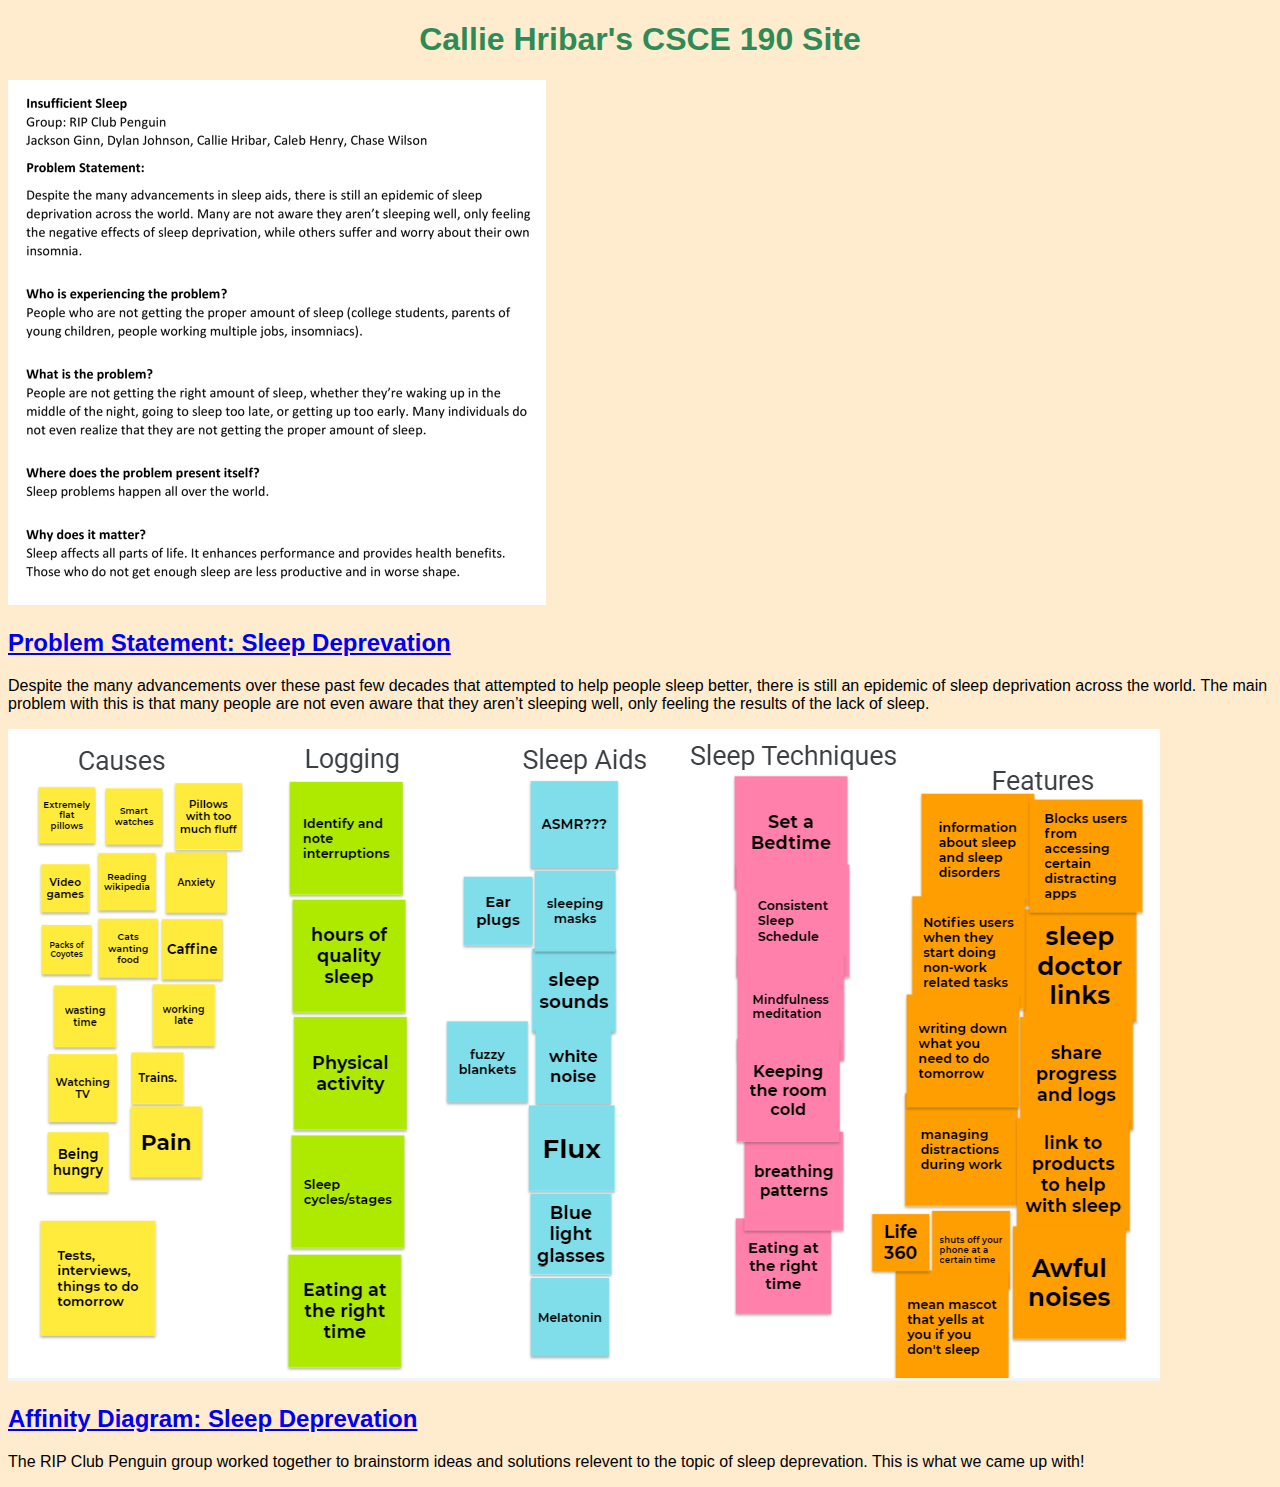
==== index.html @ 40f53fe8 "Add files via upload" ====
<!DOCTYPE html> 
<html>
    <head>
        <title>CSCE 190: Callie Hribar</title>
        <link rel="stylesheet" href="styles.css">
    </head>
    <body>
        <h1>Callie Hribar's CSCE 190 Site</h1>

        <!-- Problem Statement Assignment -->
        <section class="assignment">
            <a href="files/ProblemStatementFinalFinal.pdf"><img src="images/ProblemStatementSmall.PNG"></a>
        </section>
        <section class="ass-details">
            <a href="files/ProblemStatementFinalFinal.pdf"><h2>Problem Statement: Sleep Deprevation</h2></a>
            <p>
                Despite the many advancements over these past few decades that attempted to help people sleep better, there is still an epidemic of sleep deprivation across the world. The main problem with this is that many people are not even aware that they aren’t sleeping well, only feeling the results of the lack of sleep. 
            </p>
        </section>

        <!-- Affinity Diagram Assignment -->
        <section class="assignment">
            <a href="files/CS190SleepJamboard.pdf"><img src="images/jamboard.PNG"></a>
        </section>
        <section class="ass-details">
            <a href="files/CS190SleepJamboard.pdf"><h2>Affinity Diagram: Sleep Deprevation</h2></a>
            <p>
                The RIP Club Penguin group worked together to brainstorm ideas and solutions relevent to the topic of sleep deprevation. This is what we came up with!
            </p>
        </section>
    </body>
</html>
---- styles.css ----
body {
    background:blanchedalmond;
    font-family: Arial, Helvetica, sans-serif;
}

h1 {
    color: seagreen;
    text-align: center;
}
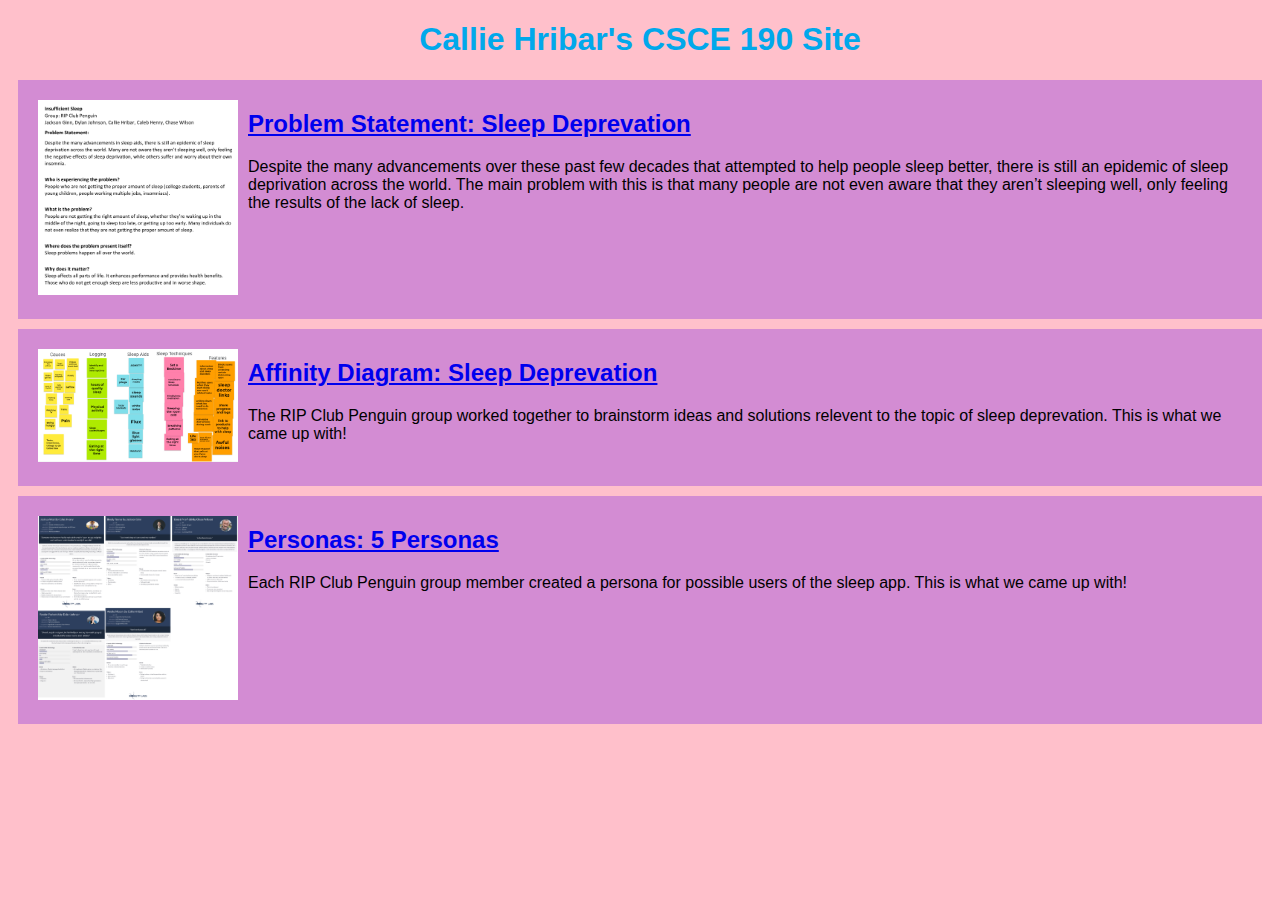
==== commit 7459210a: "Add files via upload" ====
--- a/index.html
+++ b/index.html
@@ -10,23 +10,34 @@
         <!-- Problem Statement Assignment -->
         <section class="assignment">
             <a href="files/ProblemStatementFinalFinal.pdf"><img src="images/ProblemStatementSmall.PNG"></a>
-        </section>
-        <section class="ass-details">
-            <a href="files/ProblemStatementFinalFinal.pdf"><h2>Problem Statement: Sleep Deprevation</h2></a>
-            <p>
-                Despite the many advancements over these past few decades that attempted to help people sleep better, there is still an epidemic of sleep deprivation across the world. The main problem with this is that many people are not even aware that they aren’t sleeping well, only feeling the results of the lack of sleep. 
-            </p>
+            <section class="ass-details">
+             <a href="files/ProblemStatementFinalFinal.pdf"><h2>Problem Statement: Sleep Deprevation</h2></a>
+                <p>
+                    Despite the many advancements over these past few decades that attempted to help people sleep better, there is still an epidemic of sleep deprivation across the world. The main problem with this is that many people are not even aware that they aren’t sleeping well, only feeling the results of the lack of sleep. 
+                </p>
+            </section>
         </section>
 
         <!-- Affinity Diagram Assignment -->
         <section class="assignment">
             <a href="files/CS190SleepJamboard.pdf"><img src="images/jamboard.PNG"></a>
+            <section class="ass-details">
+                <a href="files/CS190SleepJamboard.pdf"><h2>Affinity Diagram: Sleep Deprevation</h2></a>
+                <p>
+                    The RIP Club Penguin group worked together to brainstorm ideas and solutions relevent to the topic of sleep deprevation. This is what we came up with!
+                </p>
+            </section>
         </section>
-        <section class="ass-details">
-            <a href="files/CS190SleepJamboard.pdf"><h2>Affinity Diagram: Sleep Deprevation</h2></a>
-            <p>
-                The RIP Club Penguin group worked together to brainstorm ideas and solutions relevent to the topic of sleep deprevation. This is what we came up with!
-            </p>
+        
+        <!-- Persona Assignment -->
+        <section class="assignment">
+            <a href="files/RIPclubpenguinpersonas.pdf"><img src="images/personas-min.png"></a>
+            <section class="ass-details">
+                <a href="files/RIPclubpenguinpersonas.pdf"><h2>Personas: 5 Personas</h2></a>
+                <p>
+                    Each RIP Club Penguin group member created a persona for possible users of the sleep app. This is what we came up with!
+                </p>
+            </section>
         </section>
     </body>
 </html>--- a/styles.css
+++ b/styles.css
@@ -1,9 +1,21 @@
 body {
-    background:blanchedalmond;
+    background:pink;
     font-family: Arial, Helvetica, sans-serif;
 }
 
+.assignment {
+    background:rgb(211, 140, 211);
+    display: flex;
+    padding: 10px;
+    margin: 10px;
+}
+
+.assignment img {
+    width: 200px;
+    padding: 10px;
+}
+
 h1 {
-    color: seagreen;
+    color:rgb(0, 168, 235);
     text-align: center;
 }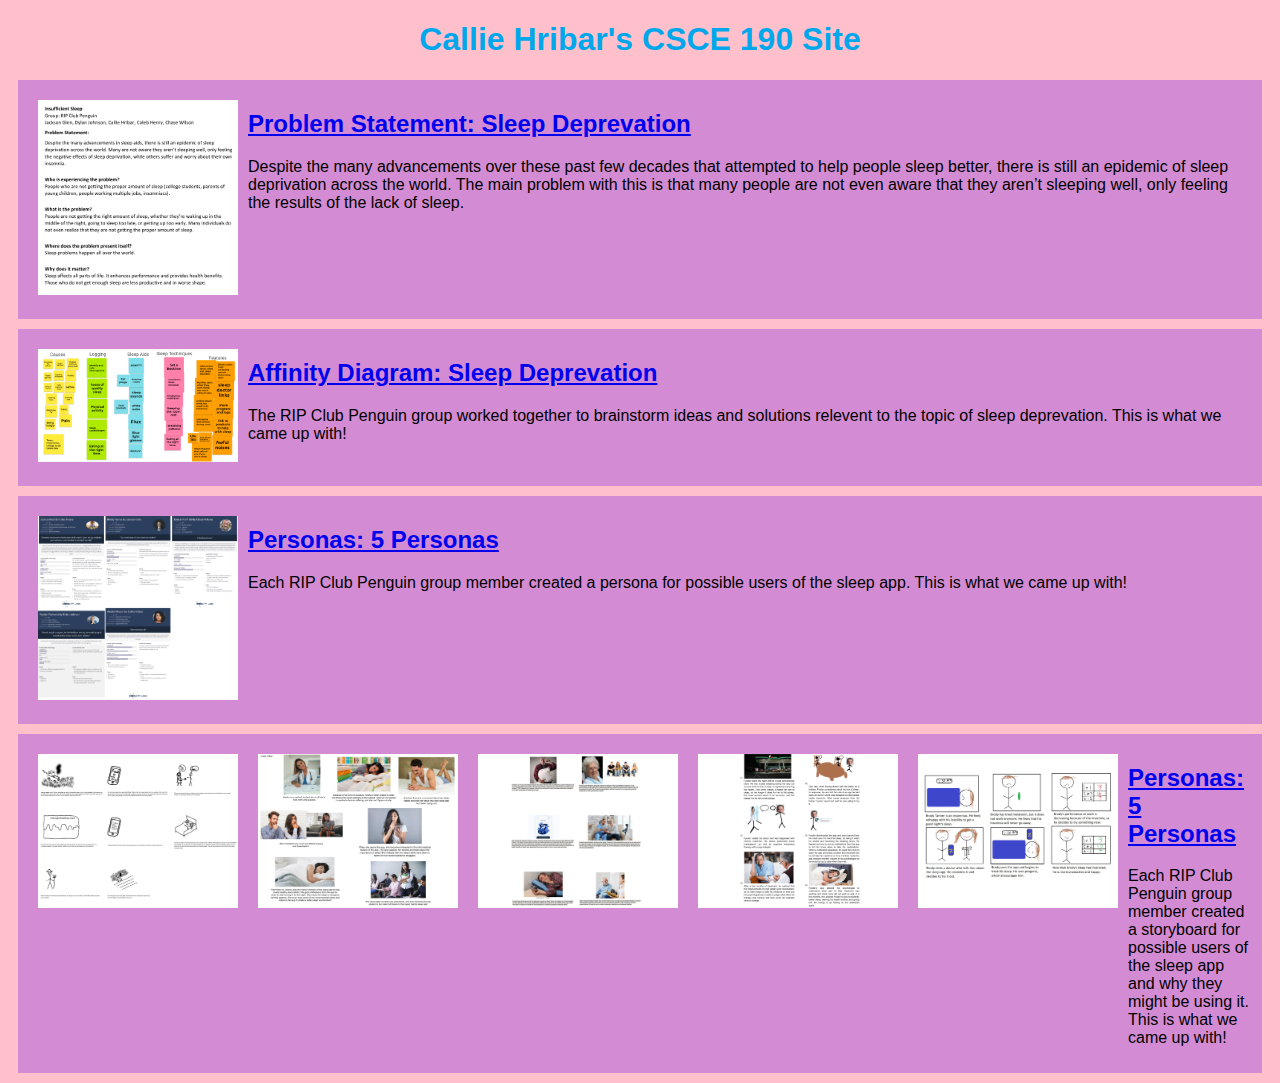
==== commit 96a48ff0: "Add files via upload" ====
--- a/index.html
+++ b/index.html
@@ -39,5 +39,20 @@
                 </p>
             </section>
         </section>
+       
+        <!-- Persona Assignment -->
+        <section class="assignment">
+            <a href="files/StoryboardsClubPenguin.pdf"><img src="images/1.png"></a>
+            <a href="files/StoryboardsClubPenguin.pdf"><img src="images/2.png"></a>
+            <a href="files/StoryboardsClubPenguin.pdf"><img src="images/3.png"></a>
+            <a href="files/StoryboardsClubPenguin.pdf"><img src="images/4.png"></a>
+            <a href="files/StoryboardsClubPenguin.pdf"><img src="images/5.png"></a>
+            <section class="ass-details">
+                <a href="files/RIPclubpenguinpersonas.pdf"><h2>Personas: 5 Personas</h2></a>
+                <p>
+                    Each RIP Club Penguin group member created a storyboard for possible users of the sleep app and why they might be using it. This is what we came up with!
+                </p>
+            </section>
+        </section>
     </body>
 </html>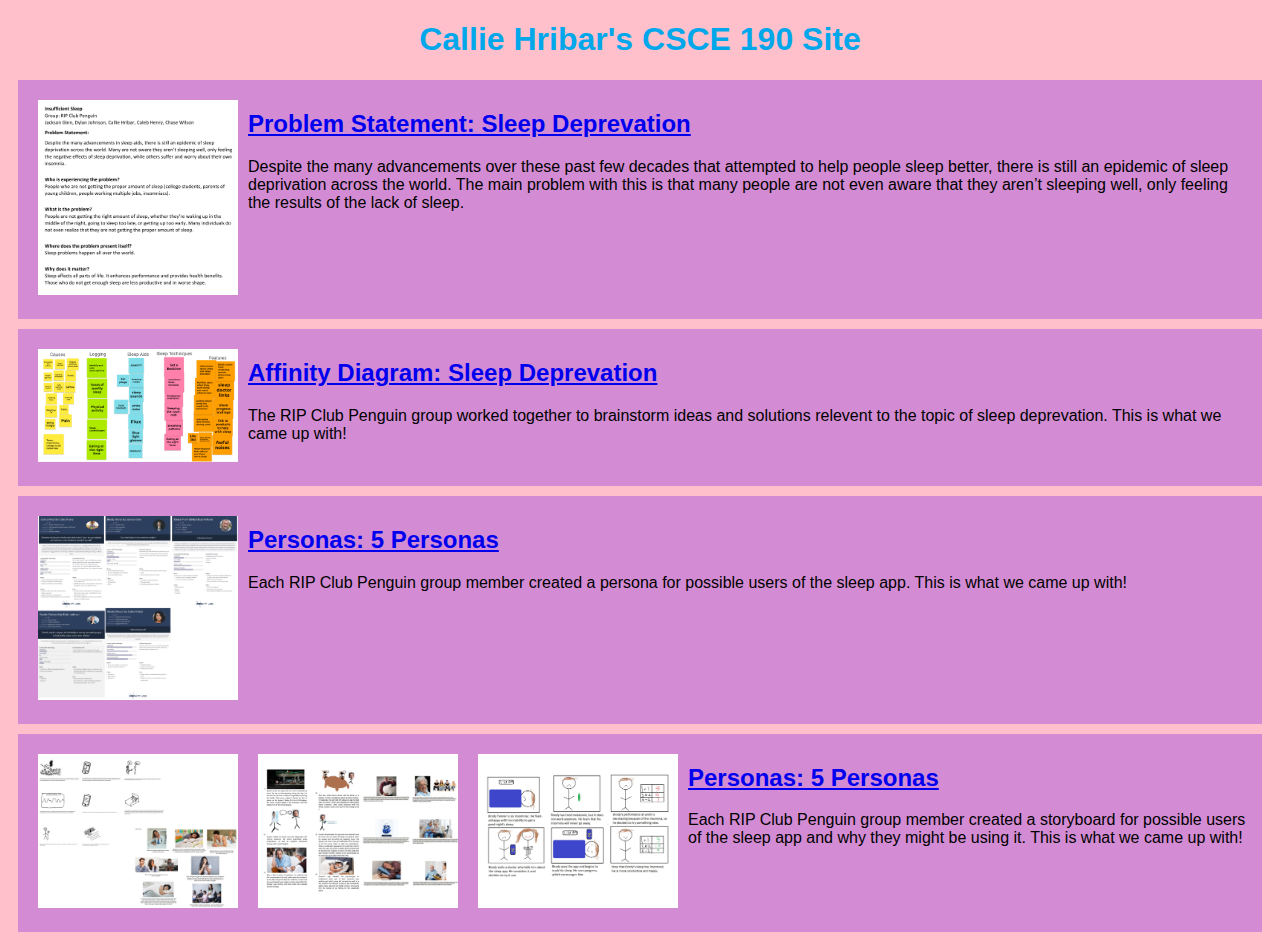
==== commit a6822c4e: "Add files via upload" ====
--- a/index.html
+++ b/index.html
@@ -45,8 +45,6 @@
             <a href="files/StoryboardsClubPenguin.pdf"><img src="images/1.png"></a>
             <a href="files/StoryboardsClubPenguin.pdf"><img src="images/2.png"></a>
             <a href="files/StoryboardsClubPenguin.pdf"><img src="images/3.png"></a>
-            <a href="files/StoryboardsClubPenguin.pdf"><img src="images/4.png"></a>
-            <a href="files/StoryboardsClubPenguin.pdf"><img src="images/5.png"></a>
             <section class="ass-details">
                 <a href="files/RIPclubpenguinpersonas.pdf"><h2>Personas: 5 Personas</h2></a>
                 <p>
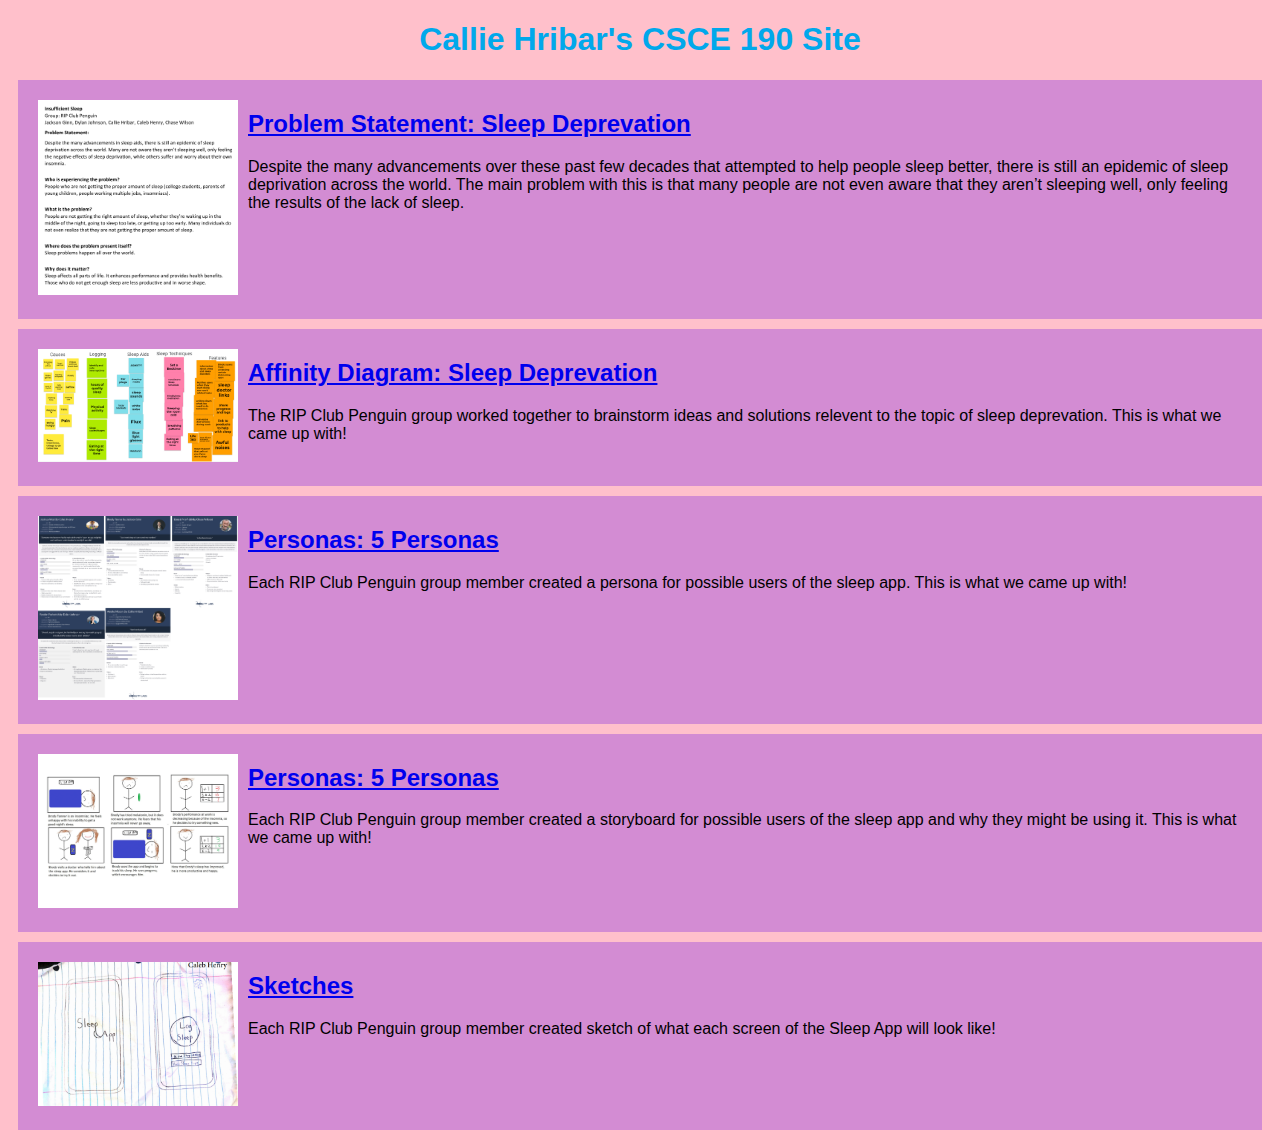
==== commit c8de84fc: "Add files via upload" ====
--- a/index.html
+++ b/index.html
@@ -6,51 +6,62 @@
     </head>
     <body>
         <h1>Callie Hribar's CSCE 190 Site</h1>
+        <div class="assignments">
+            <!-- Problem Statement Assignment -->
+            <section class="assignment">
+                <a href="files/ProblemStatementFinalFinal.pdf"><img src="images/ProblemStatementSmall.PNG"></a>
+                <section class="ass-details">
+                <a href="files/ProblemStatementFinalFinal.pdf"><h2>Problem Statement: Sleep Deprevation</h2></a>
+                    <p>
+                        Despite the many advancements over these past few decades that attempted to help people sleep better, there is still an epidemic of sleep deprivation across the world. The main problem with this is that many people are not even aware that they aren’t sleeping well, only feeling the results of the lack of sleep. 
+                    </p>
+                </section>
+            </section>
 
-        <!-- Problem Statement Assignment -->
-        <section class="assignment">
-            <a href="files/ProblemStatementFinalFinal.pdf"><img src="images/ProblemStatementSmall.PNG"></a>
-            <section class="ass-details">
-             <a href="files/ProblemStatementFinalFinal.pdf"><h2>Problem Statement: Sleep Deprevation</h2></a>
-                <p>
-                    Despite the many advancements over these past few decades that attempted to help people sleep better, there is still an epidemic of sleep deprivation across the world. The main problem with this is that many people are not even aware that they aren’t sleeping well, only feeling the results of the lack of sleep. 
-                </p>
+            <!-- Affinity Diagram Assignment -->
+            <section class="assignment">
+                <a href="files/CS190SleepJamboard.pdf"><img src="images/jamboard.PNG"></a>
+                <section class="ass-details">
+                    <a href="files/CS190SleepJamboard.pdf"><h2>Affinity Diagram: Sleep Deprevation</h2></a>
+                    <p>
+                        The RIP Club Penguin group worked together to brainstorm ideas and solutions relevent to the topic of sleep deprevation. This is what we came up with!
+                    </p>
+                </section>
             </section>
-        </section>
+            
+            <!-- Persona Assignment -->
+            <section class="assignment">
+                <a href="files/RIPclubpenguinpersonas.pdf"><img src="images/personas-min.png"></a>
+                <section class="ass-details">
+                    <a href="files/RIPclubpenguinpersonas.pdf"><h2>Personas: 5 Personas</h2></a>
+                    <p>
+                        Each RIP Club Penguin group member created a persona for possible users of the sleep app. This is what we came up with!
+                    </p>
+                </section>
+            </section>
+        
+            <!-- Storyboard Assignment -->
+            <section class="assignment">
+               <a href="files/StoryboardsClubPenguin.pdf"><img src="images/3.png"></a>
+                <section class="ass-details">
+                    <a href="files/RIPclubpenguinpersonas.pdf"><h2>Personas: 5 Personas</h2></a>
+                    <p>
+                        Each RIP Club Penguin group member created a storyboard for possible users of the sleep app and why they might be using it. This is what we came up with!
+                    </p>
+                </section>
+            </section>
 
-        <!-- Affinity Diagram Assignment -->
-        <section class="assignment">
-            <a href="files/CS190SleepJamboard.pdf"><img src="images/jamboard.PNG"></a>
-            <section class="ass-details">
-                <a href="files/CS190SleepJamboard.pdf"><h2>Affinity Diagram: Sleep Deprevation</h2></a>
-                <p>
-                    The RIP Club Penguin group worked together to brainstorm ideas and solutions relevent to the topic of sleep deprevation. This is what we came up with!
-                </p>
-            </section>
-        </section>
-        
-        <!-- Persona Assignment -->
-        <section class="assignment">
-            <a href="files/RIPclubpenguinpersonas.pdf"><img src="images/personas-min.png"></a>
-            <section class="ass-details">
-                <a href="files/RIPclubpenguinpersonas.pdf"><h2>Personas: 5 Personas</h2></a>
-                <p>
-                    Each RIP Club Penguin group member created a persona for possible users of the sleep app. This is what we came up with!
-                </p>
-            </section>
-        </section>
-       
-        <!-- Persona Assignment -->
-        <section class="assignment">
-            <a href="files/StoryboardsClubPenguin.pdf"><img src="images/1.png"></a>
-            <a href="files/StoryboardsClubPenguin.pdf"><img src="images/2.png"></a>
-            <a href="files/StoryboardsClubPenguin.pdf"><img src="images/3.png"></a>
-            <section class="ass-details">
-                <a href="files/RIPclubpenguinpersonas.pdf"><h2>Personas: 5 Personas</h2></a>
-                <p>
-                    Each RIP Club Penguin group member created a storyboard for possible users of the sleep app and why they might be using it. This is what we came up with!
-                </p>
-            </section>
-        </section>
+            <!-- Sketches Assignment -->
+            <section class="assignment">
+                <a href="files/Group_Rip_Club_Penguine_Sketches (1).pdf"><img src="images/sketches.PNG"></a>
+                 <section class="ass-details">
+                     <a href="files/Group_Rip_Club_Penguine_Sketches (1).pdf"><h2>Sketches</h2></a>
+                     <p>
+                         Each RIP Club Penguin group member created sketch of what each screen of the Sleep App will look like!
+                     </p>
+                 </section>
+             </section>
+
+        </div>
     </body>
 </html>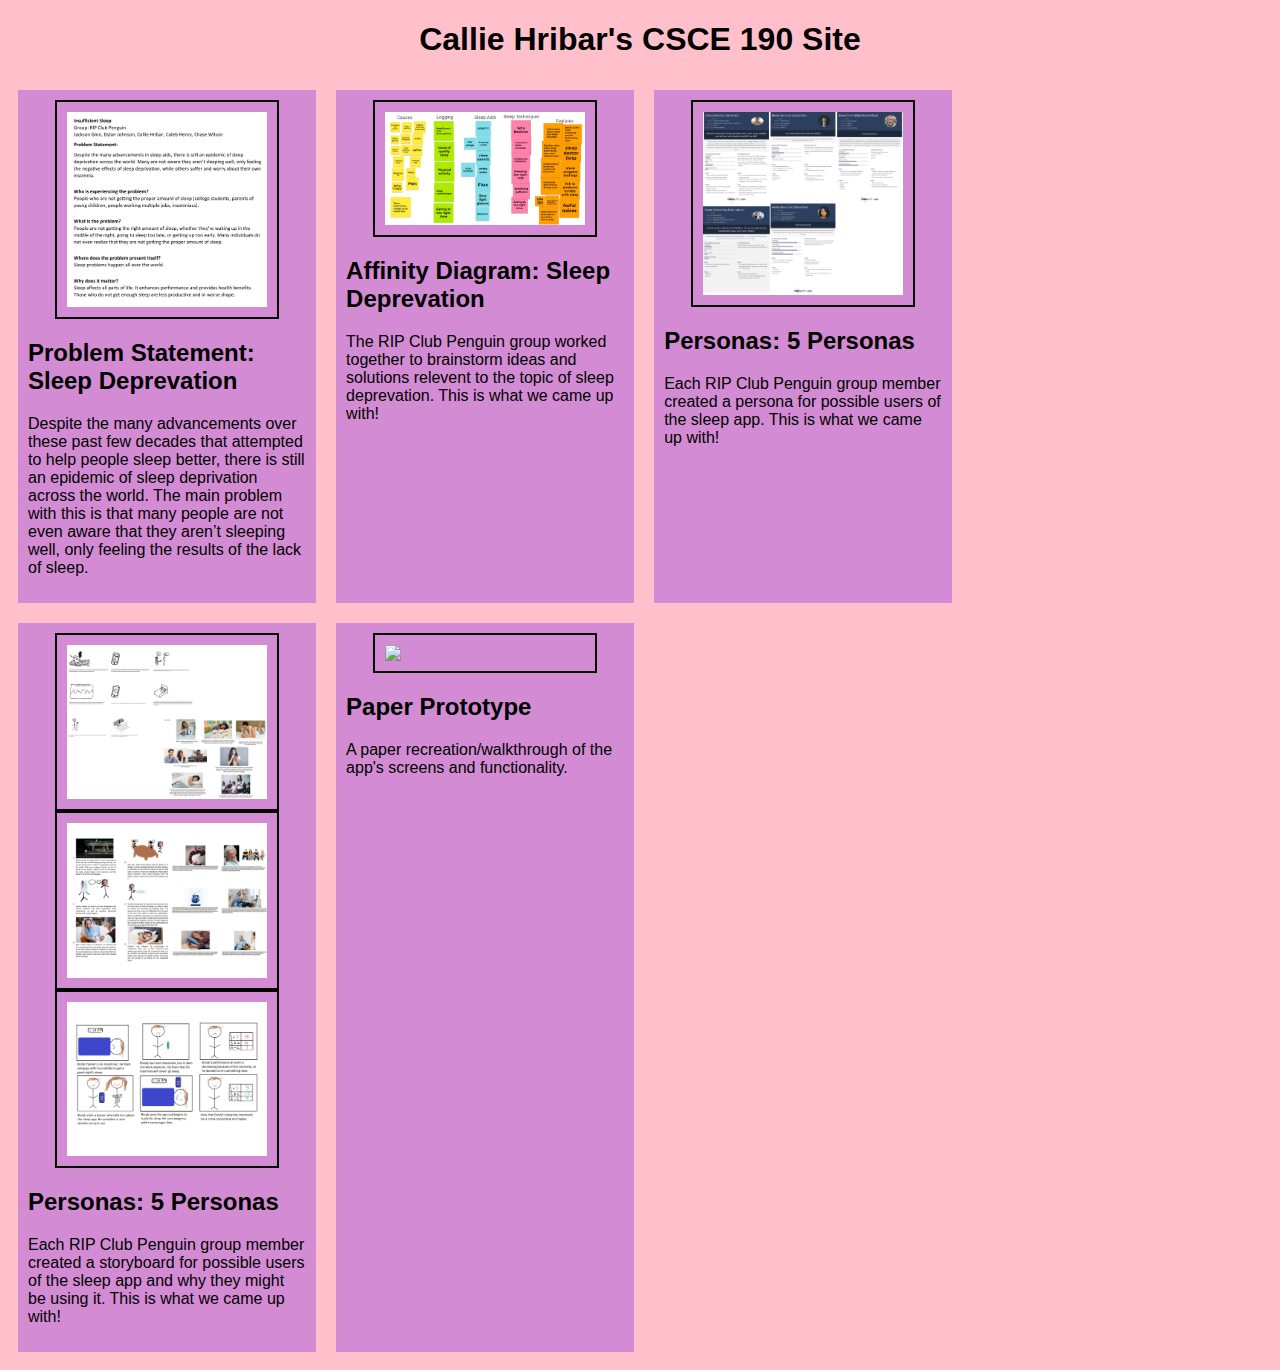
==== commit 9286bd7c: "Add files via upload" ====
--- a/index.html
+++ b/index.html
@@ -40,9 +40,11 @@
                 </section>
             </section>
         
-            <!-- Storyboard Assignment -->
+            <!-- Persona Assignment -->
             <section class="assignment">
-               <a href="files/StoryboardsClubPenguin.pdf"><img src="images/3.png"></a>
+                <a href="files/StoryboardsClubPenguin.pdf"><img src="images/1.png"></a>
+                <a href="files/StoryboardsClubPenguin.pdf"><img src="images/2.png"></a>
+                <a href="files/StoryboardsClubPenguin.pdf"><img src="images/3.png"></a>
                 <section class="ass-details">
                     <a href="files/RIPclubpenguinpersonas.pdf"><h2>Personas: 5 Personas</h2></a>
                     <p>
@@ -51,17 +53,16 @@
                 </section>
             </section>
 
-            <!-- Sketches Assignment -->
+            <!-- Paper Prototype Assignment -->
             <section class="assignment">
-                <a href="files/Group_Rip_Club_Penguine_Sketches (1).pdf"><img src="images/sketches.PNG"></a>
-                 <section class="ass-details">
-                     <a href="files/Group_Rip_Club_Penguine_Sketches (1).pdf"><h2>Sketches</h2></a>
-                     <p>
-                         Each RIP Club Penguin group member created sketch of what each screen of the Sleep App will look like!
-                     </p>
-                 </section>
-             </section>
-
+                <a href="https://youtu.be/L5oCI1jQnHo"><img src="images/proto.PNG"></a>
+                <section class="ass-details">
+                    <a href="https://youtu.be/L5oCI1jQnHo"><h2>Paper Prototype</h2></a>
+                    <p>
+                        A paper recreation/walkthrough of the app's screens and functionality.
+                    </p>
+                </section>
+            </section>
         </div>
     </body>
 </html>--- a/styles.css
+++ b/styles.css
@@ -4,18 +4,39 @@
 }
 
 .assignment {
+    width: 22%;
     background:rgb(211, 140, 211);
-    display: flex;
     padding: 10px;
     margin: 10px;
+}
+
+.assignments {
+    display: flex;
+    flex-wrap: wrap;
 }
 
 .assignment img {
     width: 200px;
     padding: 10px;
+    margin: 10px;
+    border: 2px solid black;
+    display: block;
+    margin: auto;
+}
+.assignment img:hover {
+    border: 2px solid white;
 }
 
 h1 {
-    color:rgb(0, 168, 235);
+    color:black;
     text-align: center;
+}
+
+a {
+    text-decoration: none;
+    color: black;
+}
+
+a:hover {
+    color: white;
 }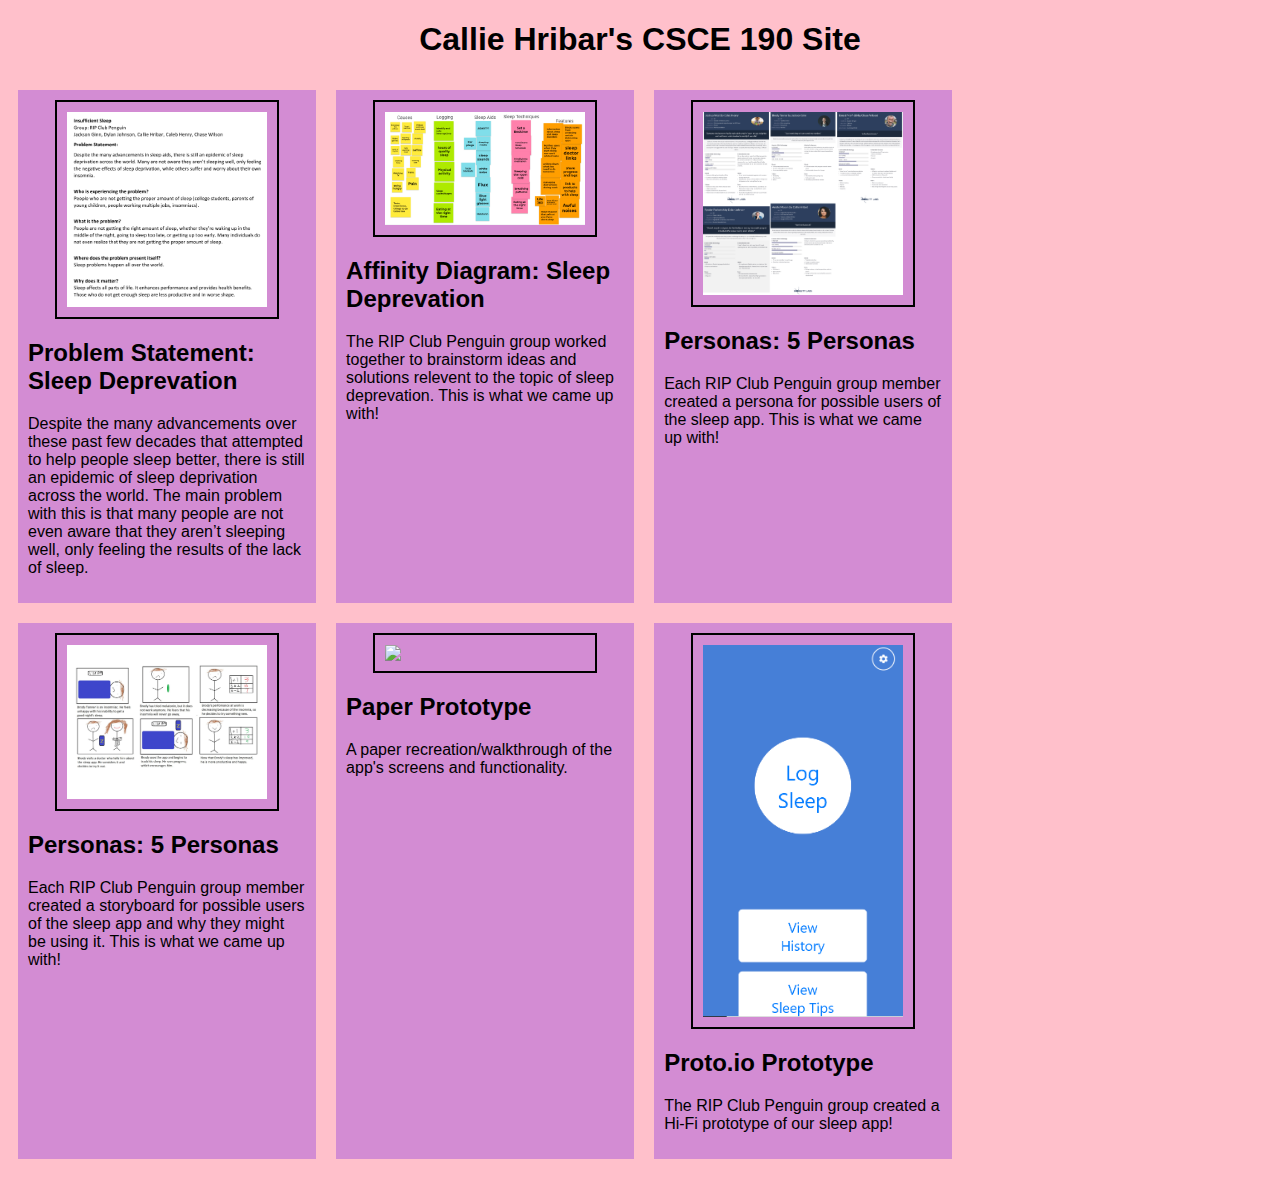
==== commit 6b85927c: "Add files via upload" ====
--- a/index.html
+++ b/index.html
@@ -40,11 +40,9 @@
                 </section>
             </section>
         
-            <!-- Persona Assignment -->
+            <!-- Storyboard Assignment -->
             <section class="assignment">
-                <a href="files/StoryboardsClubPenguin.pdf"><img src="images/1.png"></a>
-                <a href="files/StoryboardsClubPenguin.pdf"><img src="images/2.png"></a>
-                <a href="files/StoryboardsClubPenguin.pdf"><img src="images/3.png"></a>
+               <a href="files/StoryboardsClubPenguin.pdf"><img src="images/3.png"></a>
                 <section class="ass-details">
                     <a href="files/RIPclubpenguinpersonas.pdf"><h2>Personas: 5 Personas</h2></a>
                     <p>
@@ -63,6 +61,18 @@
                     </p>
                 </section>
             </section>
+
+            <!-- Hi-Fi Assignment -->
+            <section class="assignment">
+                <a href="files/SleepApp-html/src/index.html"><img src="images/sleepProto.PNG"></a>
+                 <section class="ass-details">
+                     <a href="files/SleepApp-html/src/index.html"><h2>Proto.io Prototype</h2></a>
+                     <p>
+                         The RIP Club Penguin group created a Hi-Fi prototype of our sleep app!
+                     </p>
+                 </section>
+             </section>
+            
         </div>
     </body>
 </html>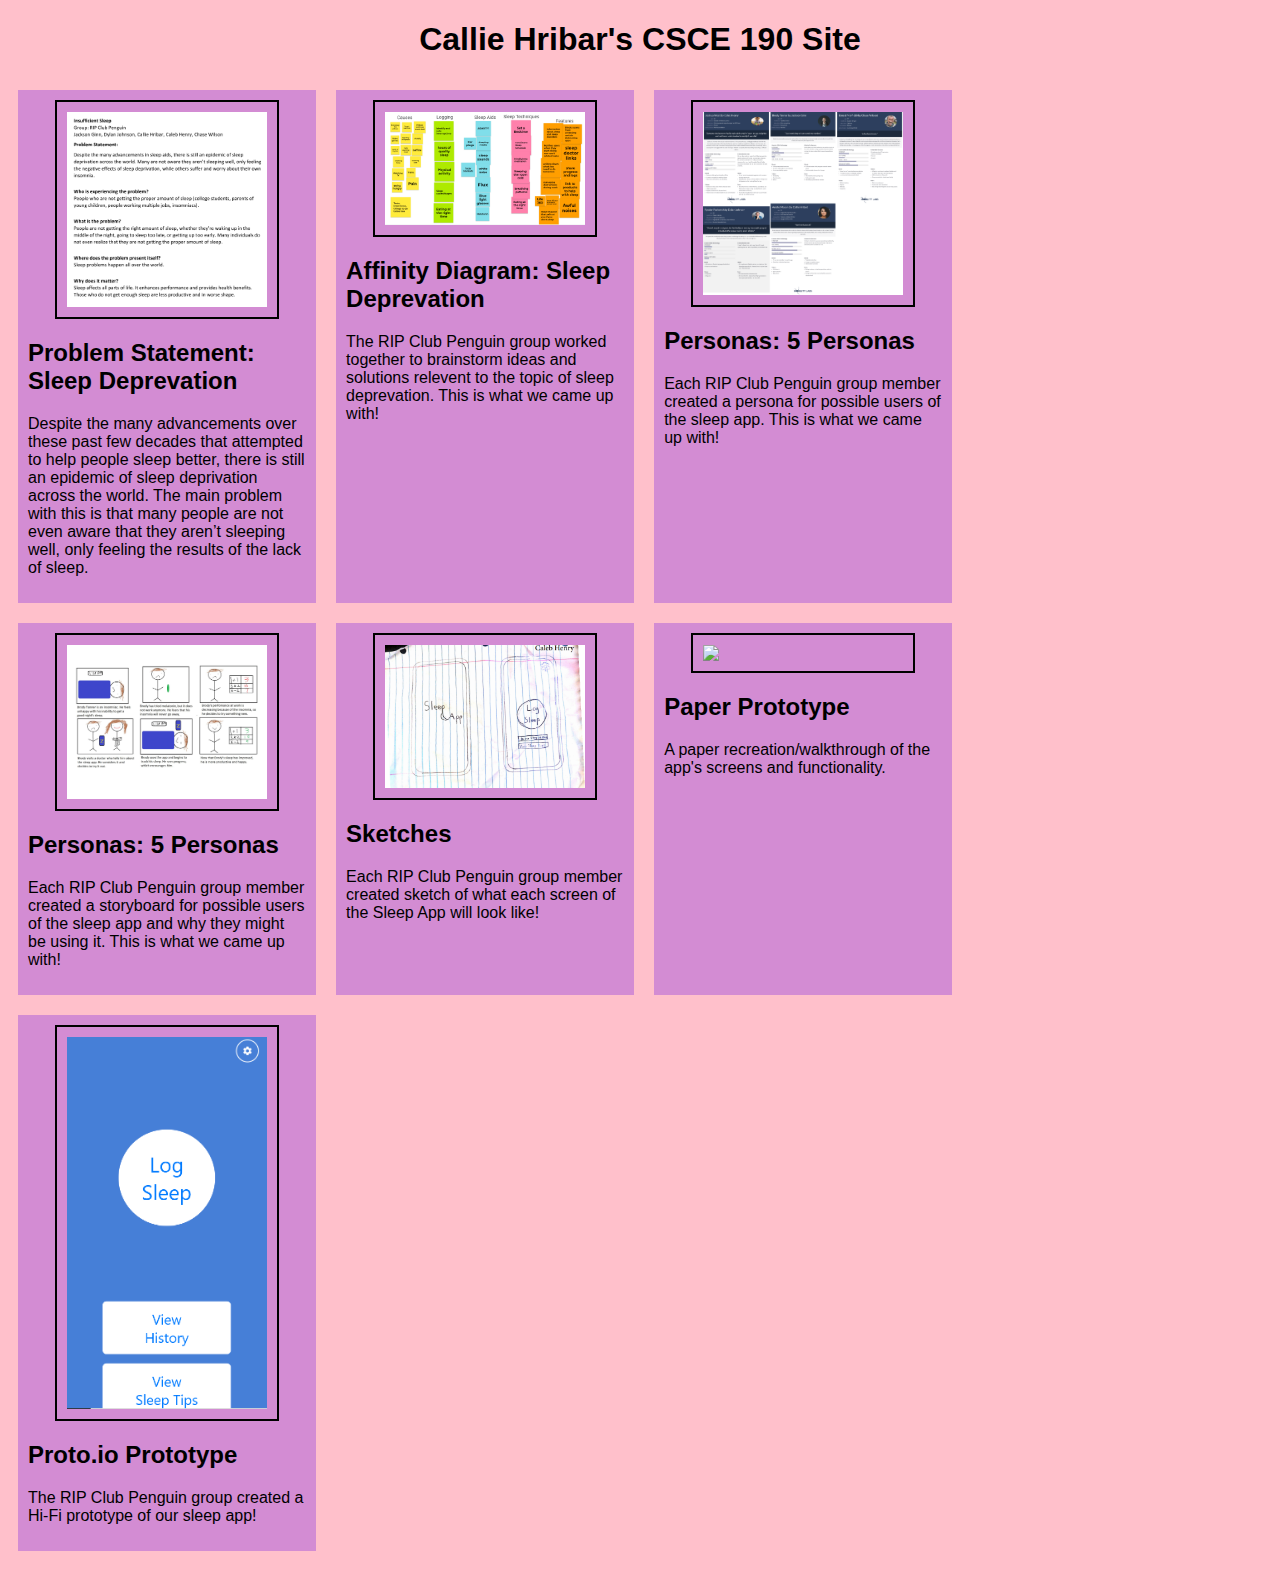
==== commit 7b78971b: "Add files via upload" ====
--- a/index.html
+++ b/index.html
@@ -50,6 +50,17 @@
                     </p>
                 </section>
             </section>
+             
+            <!-- Sketches Assignment -->
+             <section class="assignment">
+                <a href="files/Group_Rip_Club_Penguine_Sketches (1).pdf"><img src="images/sketches.PNG"></a>
+                 <section class="ass-details">
+                     <a href="files/Group_Rip_Club_Penguine_Sketches (1).pdf"><h2>Sketches</h2></a>
+                     <p>
+                         Each RIP Club Penguin group member created sketch of what each screen of the Sleep App will look like!
+                     </p>
+                 </section>
+             </section>
 
             <!-- Paper Prototype Assignment -->
             <section class="assignment">
